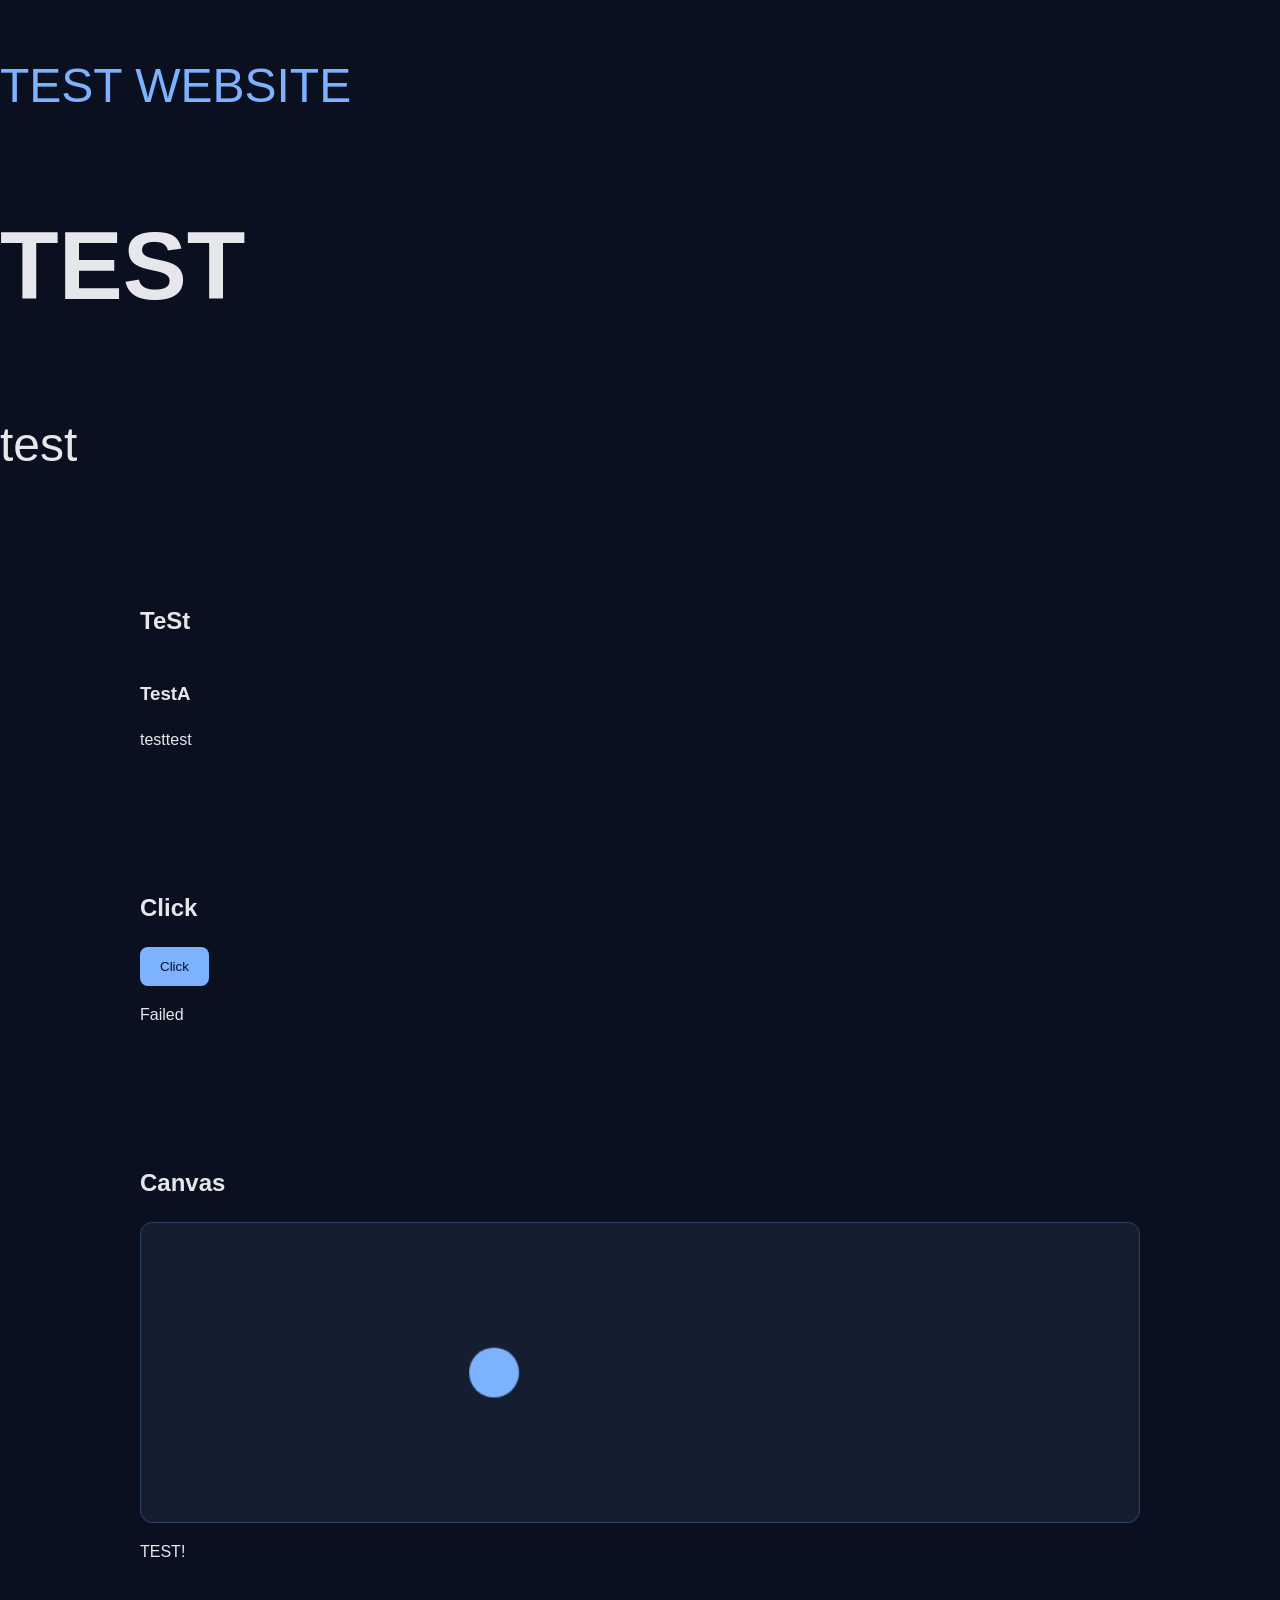
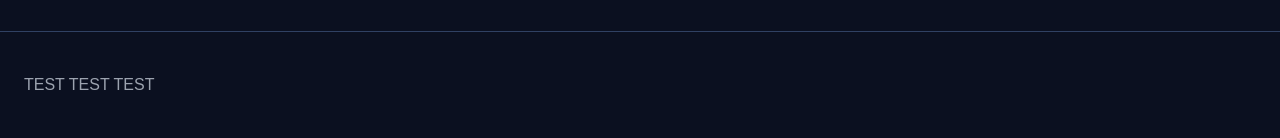
==== index.html @ 510d8ebf "test1" ====
<!DOCTYPE html>
<html lang="zh-CN">

<head>
    <meta charset="UTF-8">
    <meta
	name="viewport"
	content="width=device-width, initial-scale=1.0"
    >
    <title>jsf | My Website</title>

    <link
	rel="stylesheet"
	href="style.css"
    >
</head>

<body>
    <header>
	<p class="label">TEST WEBSITE</p>
	<h1>TEST</h1>

	<p>
	    test
	</p>
    </header>

    <main>
	<section>
	    <h2>TeSt</h2>

	    <div class="test-grid">
		<article class="test-card">
		    <h3>TestA</h3>
		    <p>testtest</p>
		</article>

	    </div>
	</section>
	
	<section>
	    <h2>Click</h2>

	    <button id="test-button">
		Click
	    </button>

	    <p id="test-result">
		Failed
	    </p>
	</section>

	<section>
	    <h2>Canvas</h2>

	    <canvas
		id="test-canvas"
		width="800"
		height="240"
	    ></canvas>
	    
	    <p>
		TEST!
	    </p>
	</section>
    </main>

    <footer>
	<p>TEST TEST TEST</p>
    </footer>

    <script src="./script.js"></script>
</body>

</html>
---- style.css ----
*{
     box-sizing: border-box;
}

body {
    margin: 0;
    color: #e5e7eb;
    background: #0b1020;
    font-family:
	Arial,
	"Microsoft Yahei",
	sans-serif;
    line-height: 1.6;
}

header {
    margin: 8px 0;
    font-size: 48px;
}

.label {
    color: #7db2ff;
}

main {
    width: min(1000px, 86%);
    margin: auto;
}

section {
    padding: 50px 0;
}

.test-grid{
    display: grid;
    grid-template-columns:
	repeat(auto-fit,minmax(220px, 1fr));
    gap: 20px;
}

.test-card:hover{
    transform: translateY(-5px);
    border-color: #7db2ff;
}

button {
    padding: 12px 20px;
    color: #08101f;
    background: #7db2ff;
    border: none;
    border-radius: 8px;
    cursor: pointer;
}

button:hover{
    background: #a5c9ff;
}

#test-canvas {
    display: block;
    width: 100%;
    height: auto;
    background: #151d31;
    border: 1px solid #304163;
    border-radius: 12px;
}

footer {
    padding: 24px;
    color: #9ca3af;
    text-align: canter;
    border-top: 1px solid #304163;
}

@media (max-width: 600px) {
    header h1 {
	font-size: 36px;
    }
    
    header {
	padding: 60px 7%;
    }
}
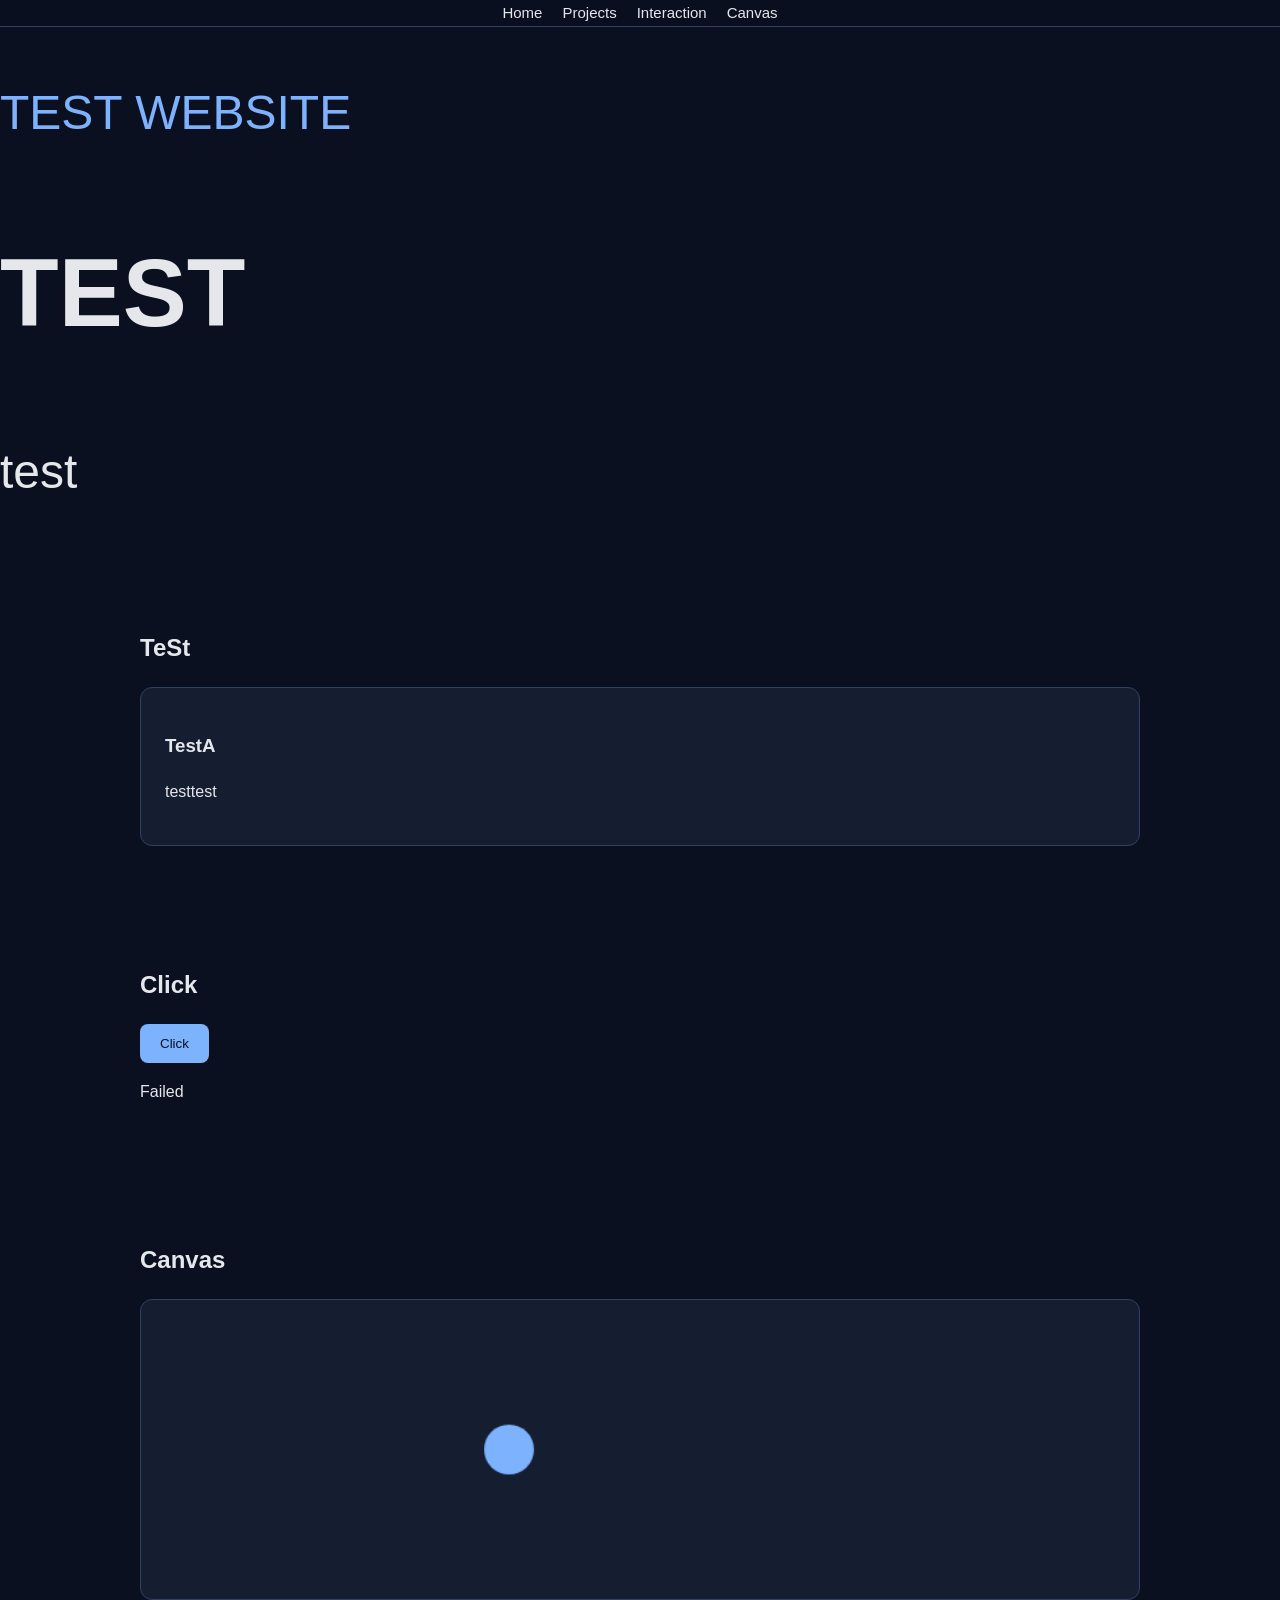
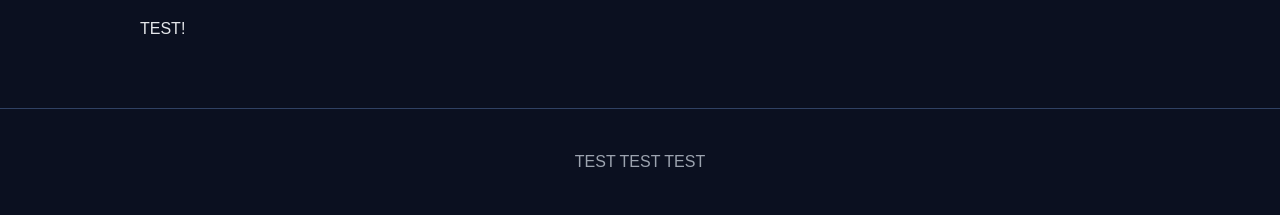
==== commit 90423b04: "test4" ====
--- a/index.html
+++ b/index.html
@@ -7,7 +7,7 @@
 	name="viewport"
 	content="width=device-width, initial-scale=1.0"
     >
-    <title>jsf | My Website</title>
+    <title>jsf | TEST Website</title>
 
     <link
 	rel="stylesheet"
@@ -16,7 +16,14 @@
 </head>
 
 <body>
-    <header>
+    <nav class="site-nav">
+	<a href="#home">Home</a>
+	<a href="#projects">Projects</a>
+	<a href="#interaction">Interaction</a>
+	<a href="#canvas-demo">Canvas</a>
+    </nav>
+
+    <header id="home" class="hero">
 	<p class="label">TEST WEBSITE</p>
 	<h1>TEST</h1>
 
@@ -26,7 +33,7 @@
     </header>
 
     <main>
-	<section>
+	<section id="projects">
 	    <h2>TeSt</h2>
 
 	    <div class="test-grid">
@@ -38,7 +45,7 @@
 	    </div>
 	</section>
 	
-	<section>
+	<section id="interaction"> 
 	    <h2>Click</h2>
 
 	    <button id="test-button">
@@ -50,7 +57,7 @@
 	    </p>
 	</section>
 
-	<section>
+	<section id="canvas-demo">
 	    <h2>Canvas</h2>
 
 	    <canvas
--- a/style.css
+++ b/style.css
@@ -1,5 +1,31 @@
 *{
      box-sizing: border-box;
+}
+
+html {
+    scroll-behavior: smooth;
+}
+
+.site-nav {
+    position: sticky;
+    top: 0;
+    z-index: 10;
+    display: flex;
+    justify-content: center;
+    gap: 20px;
+    padding: 1px 7%;
+    background: rgba(11, 16, 32, 0.92);
+    border-bottom: 1px solid #304163;
+}
+
+.site-nav a {
+    color: #e5e7eb;
+    text-decoration: none;
+    font-size: 15px;
+}
+
+.site-nav a:hover {
+    color: #7db2ff;
 }
 
 body {
@@ -37,6 +63,13 @@
 	repeat(auto-fit,minmax(220px, 1fr));
     gap: 20px;
 }
+.test-card {
+    padding: 24px;
+    background: #151d31;
+    border: 1px solid #304163;
+    border-radius: 12px;
+    transition: transform 0.2s, border-color 0.2s;
+}
 
 .test-card:hover{
     transform: translateY(-5px);
@@ -68,7 +101,7 @@
 footer {
     padding: 24px;
     color: #9ca3af;
-    text-align: canter;
+    text-align: center;
     border-top: 1px solid #304163;
 }
 
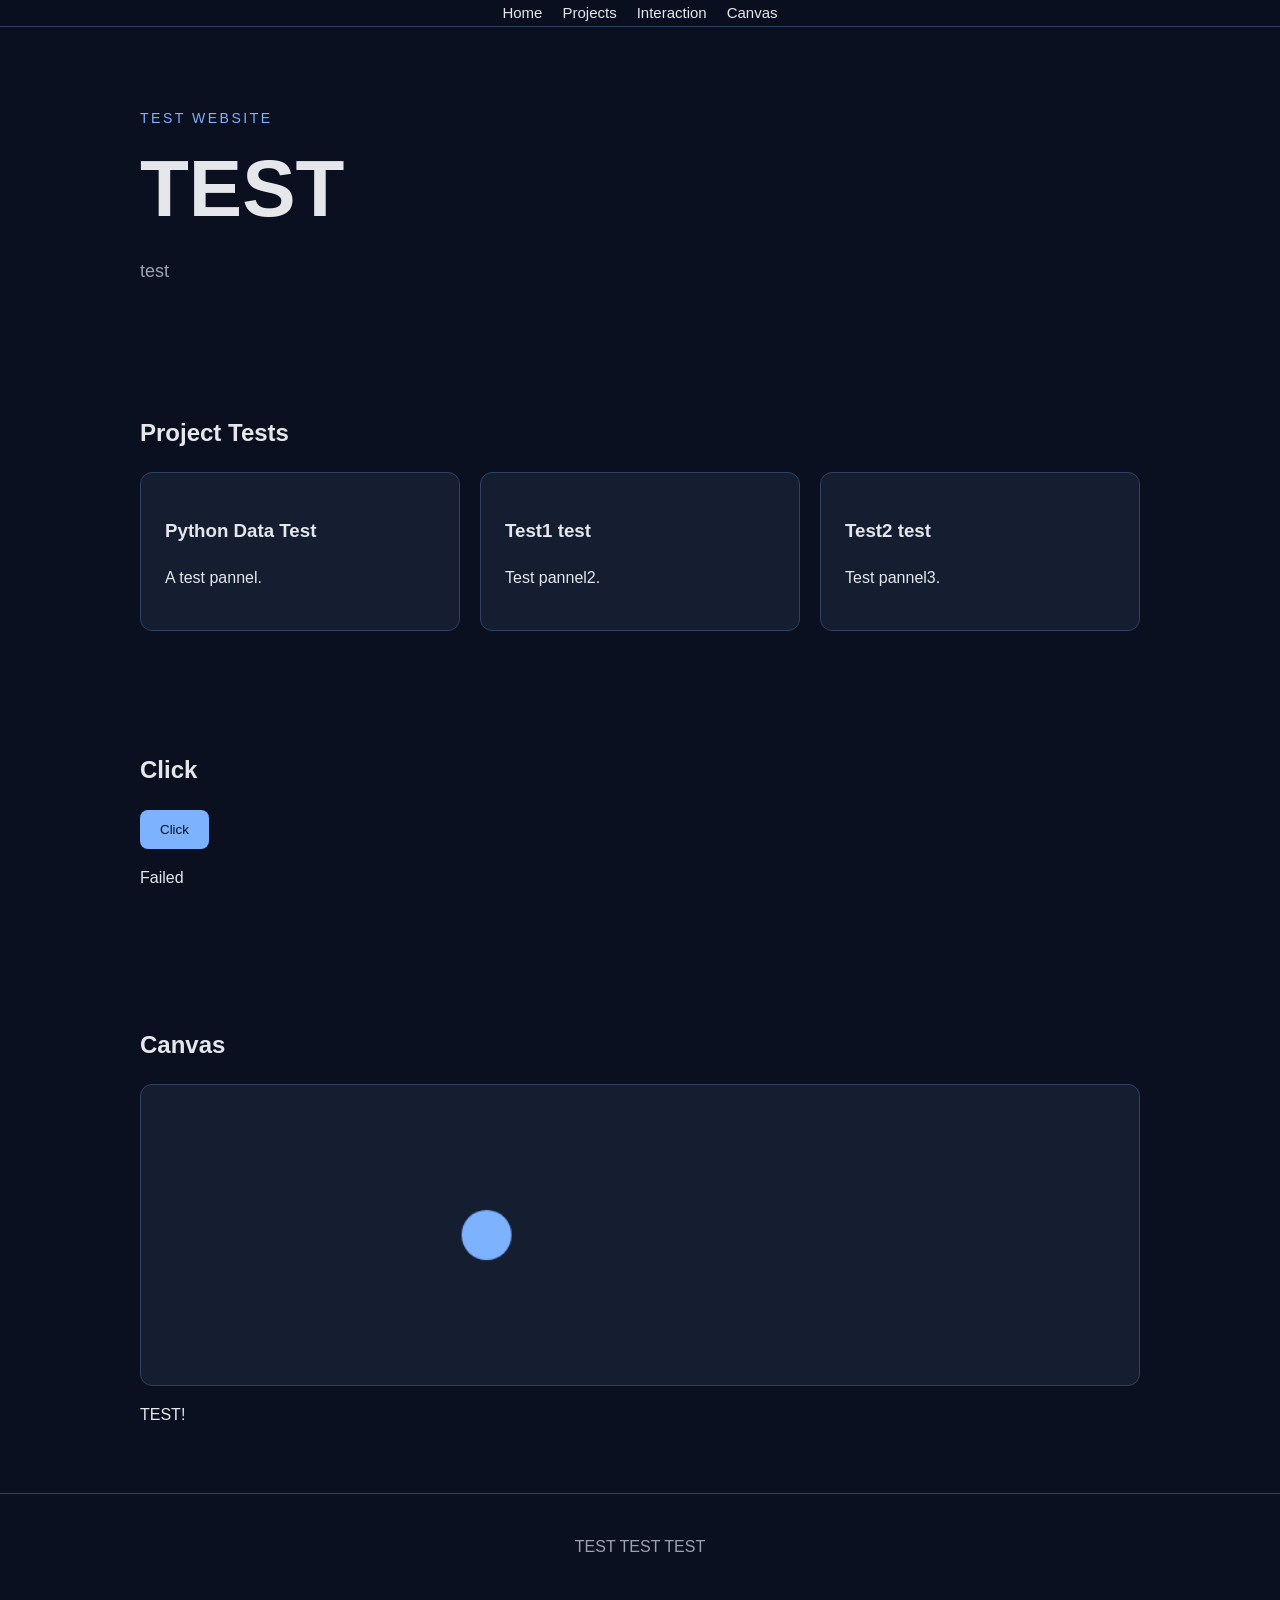
==== commit b46b49bc: "test6" ====
--- a/index.html
+++ b/index.html
@@ -34,12 +34,25 @@
 
     <main>
 	<section id="projects">
-	    <h2>TeSt</h2>
+	    <h2>Project Tests</h2>
 
 	    <div class="test-grid">
 		<article class="test-card">
-		    <h3>TestA</h3>
-		    <p>testtest</p>
+		    <h3>Python Data Test</h3>
+		    <p>A test pannel.</p>
+		</article>
+		<article class="test-card">
+		    <h3>Test1 test</h3>
+		    <p>
+			Test pannel2.
+		    </p>
+		</article>
+
+		<article class="test-card">
+		    <h3>Test2 test</h3>
+		    <p>
+			Test pannel3.
+		    </p>
 		</article>
 
 	    </div>
--- a/style.css
+++ b/style.css
@@ -40,12 +40,29 @@
 }
 
 header {
-    margin: 8px 0;
-    font-size: 48px;
+    width: min(1000px, 86%);
+    margin: 0 auto;
+    padding: 80px 0 40px;
+}
+
+.hero h1 {
+    margin: 0;
+    font-size: clamp(48px, 8vw, 80px);
+    line-height: 1.1;
+}
+
+.hero > p:not(.label) {
+    max-width: 680px;
+    margin-top: 24px;
+    color: #9ca3af;
+    font-size: 18px;
 }
 
 .label {
     color: #7db2ff;
+    margin: 0 0 16px;
+    font-size: 14px;
+    letter-spacing: 0.18em;
 }
 
 main {
@@ -111,6 +128,6 @@
     }
     
     header {
-	padding: 60px 7%;
+	padding: 60px 0;
     }
 }
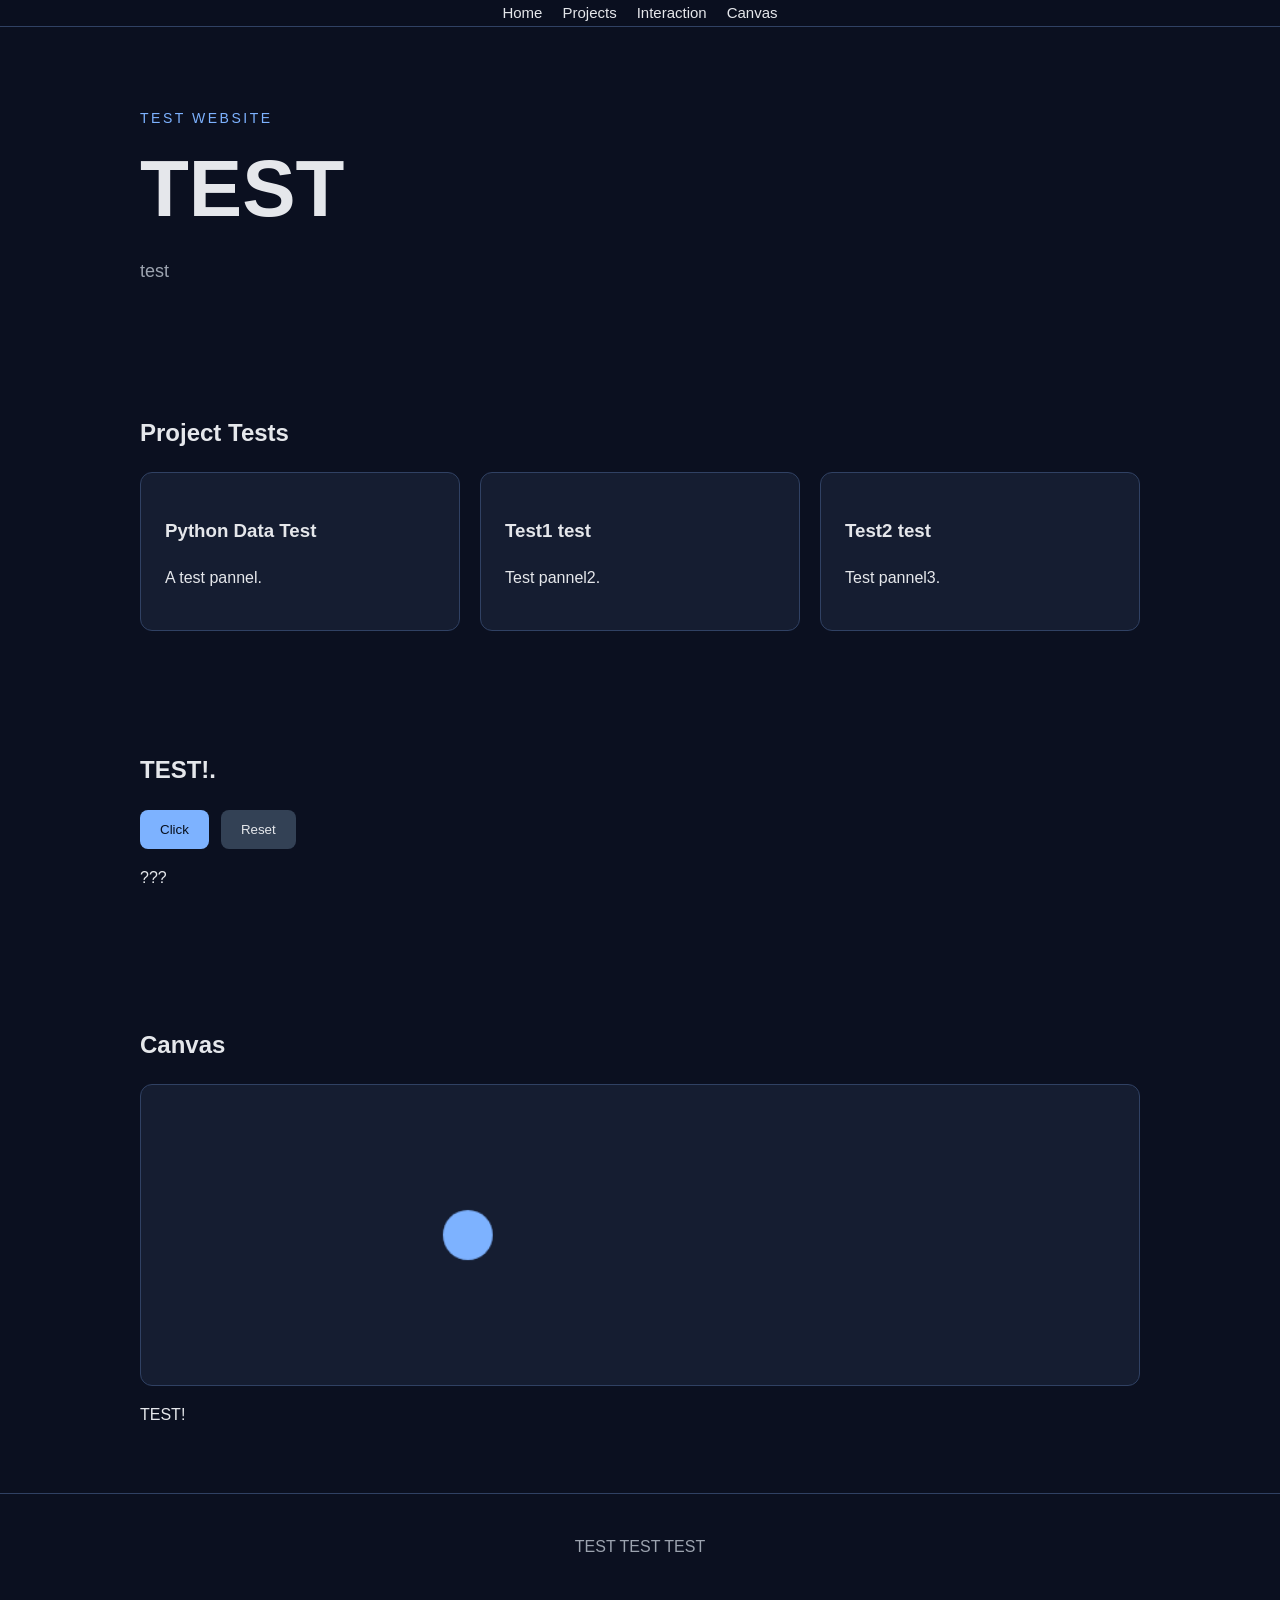
==== commit 4158dd8a: "test111" ====
--- a/index.html
+++ b/index.html
@@ -59,14 +59,23 @@
 	</section>
 	
 	<section id="interaction"> 
-	    <h2>Click</h2>
+	    <h2>TEST!.</h2>
 
-	    <button id="test-button">
-		Click
-	    </button>
+	    <div class="button-row">
+		<button id="test-button" type="bottun">
+		    Click
+		</button>
+		<button
+		    id="reset-button"
+		    class="secondary-button"
+		    type="button"
+		>
+		    Reset
+	        </button>
+	    </div>
 
 	    <p id="test-result">
-		Failed
+		???
 	    </p>
 	</section>
 
--- a/style.css
+++ b/style.css
@@ -106,6 +106,22 @@
     background: #a5c9ff;
 }
 
+.button-row {
+    display: flex;
+    flex-wrap: wrap;
+    gap: 12px;
+    align-items: center;
+}
+
+.secondary-button {
+    color: #e5e7eb;
+    background: #334155;
+}
+
+.secondary-button:hover {
+    background: #475569;
+}
+
 #test-canvas {
     display: block;
     width: 100%;
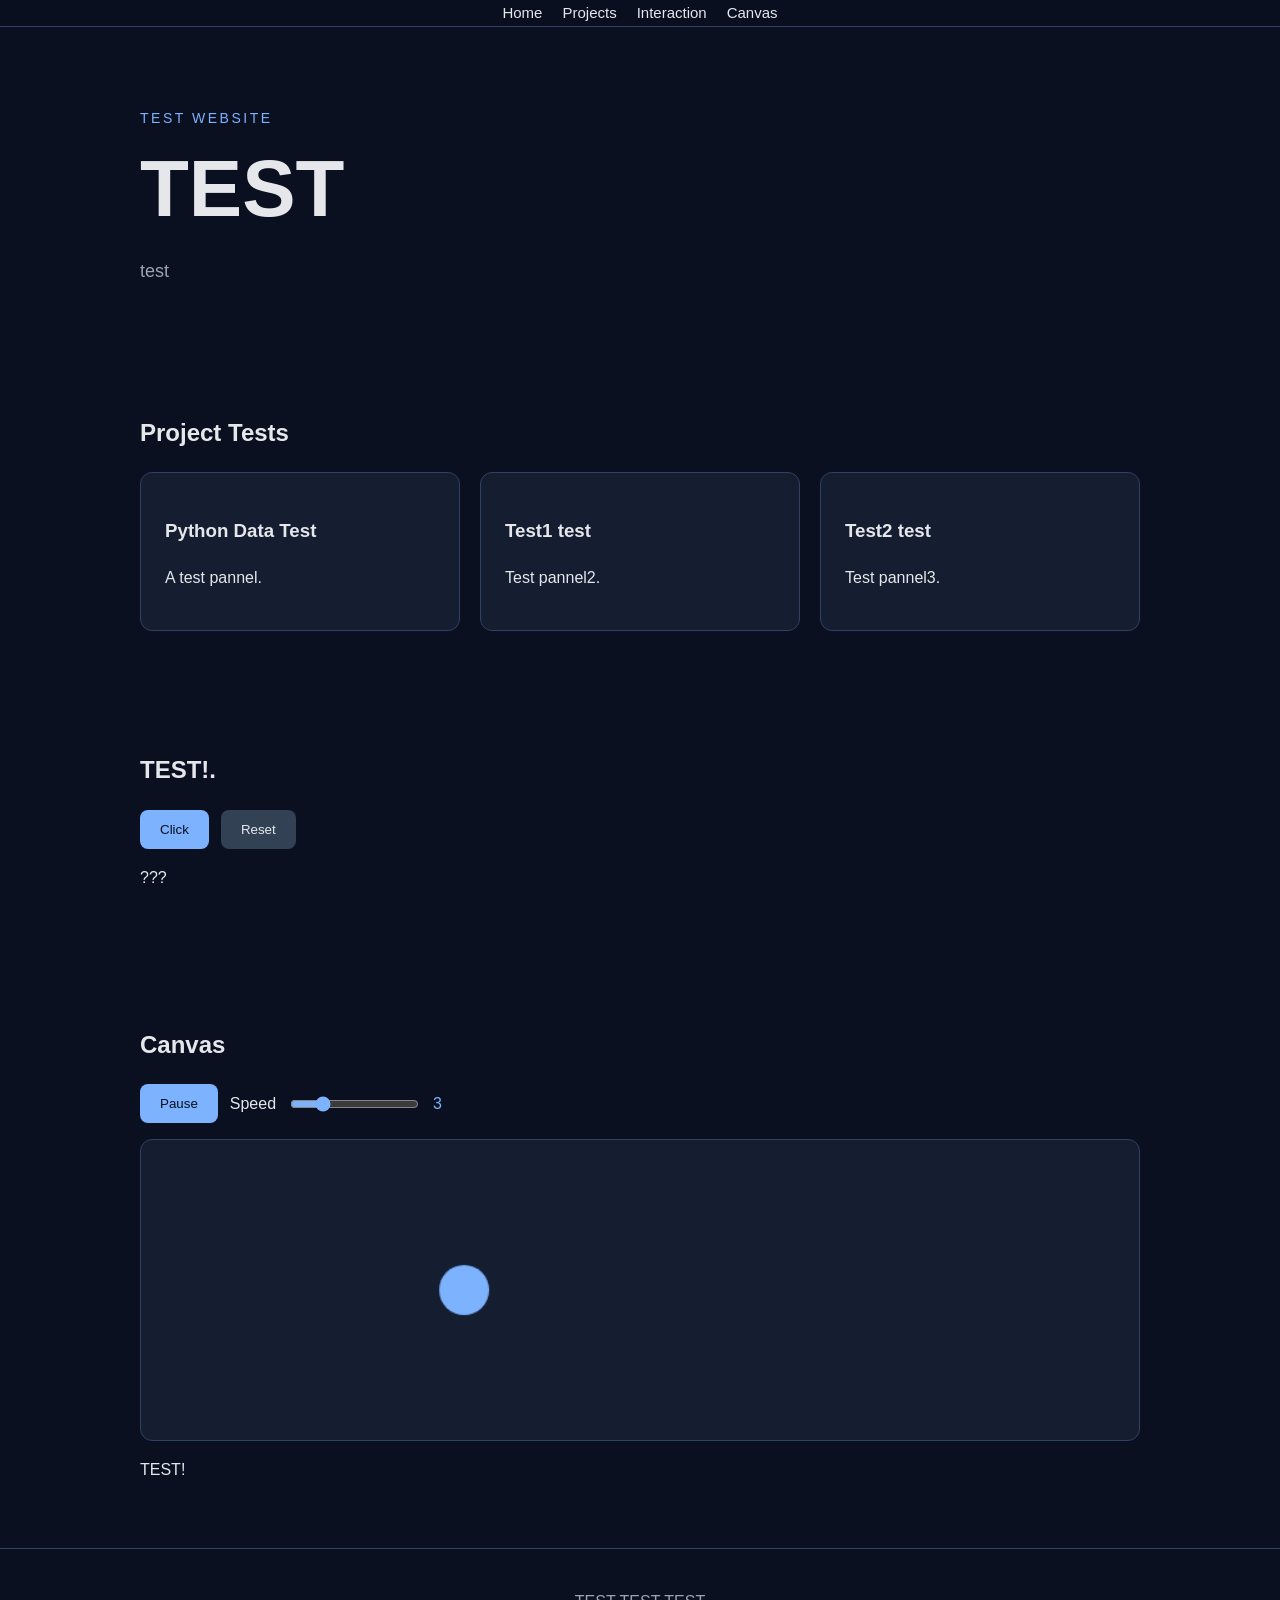
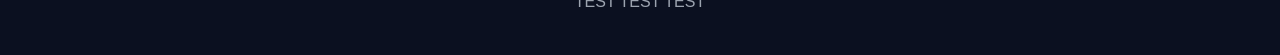
==== commit 0ea1ac5f: "test9" ====
--- a/index.html
+++ b/index.html
@@ -81,6 +81,28 @@
 
 	<section id="canvas-demo">
 	    <h2>Canvas</h2>
+	    <div class="canvas-controls">
+		<button
+		    id="animation-toggle"
+		    type="button"
+		>
+		    Pause
+		</button>
+
+		<label for="animation-speed">
+		    Speed
+		</label>
+
+		<input
+		    id="animation-speed"
+		    type="range"
+		    min="1"
+		    max="10"
+		    value="3"
+		>
+
+		<span id="speed-value">3</span>
+	    </div>
 
 	    <canvas
 		id="test-canvas"
--- a/style.css
+++ b/style.css
@@ -106,6 +106,24 @@
     background: #a5c9ff;
 }
 
+.canvas-controls {
+    display: flex;
+    flex-wrap: wrap;
+    align-items: center;
+    gap: 12px;
+    margin-bottom: 16px;
+}
+
+.canvas-controls input {
+    accent-color: #7db2ff;
+}
+
+#speed-value {
+    min-width: 2ch;
+    color: #7db2ff;
+}
+
+
 .button-row {
     display: flex;
     flex-wrap: wrap;
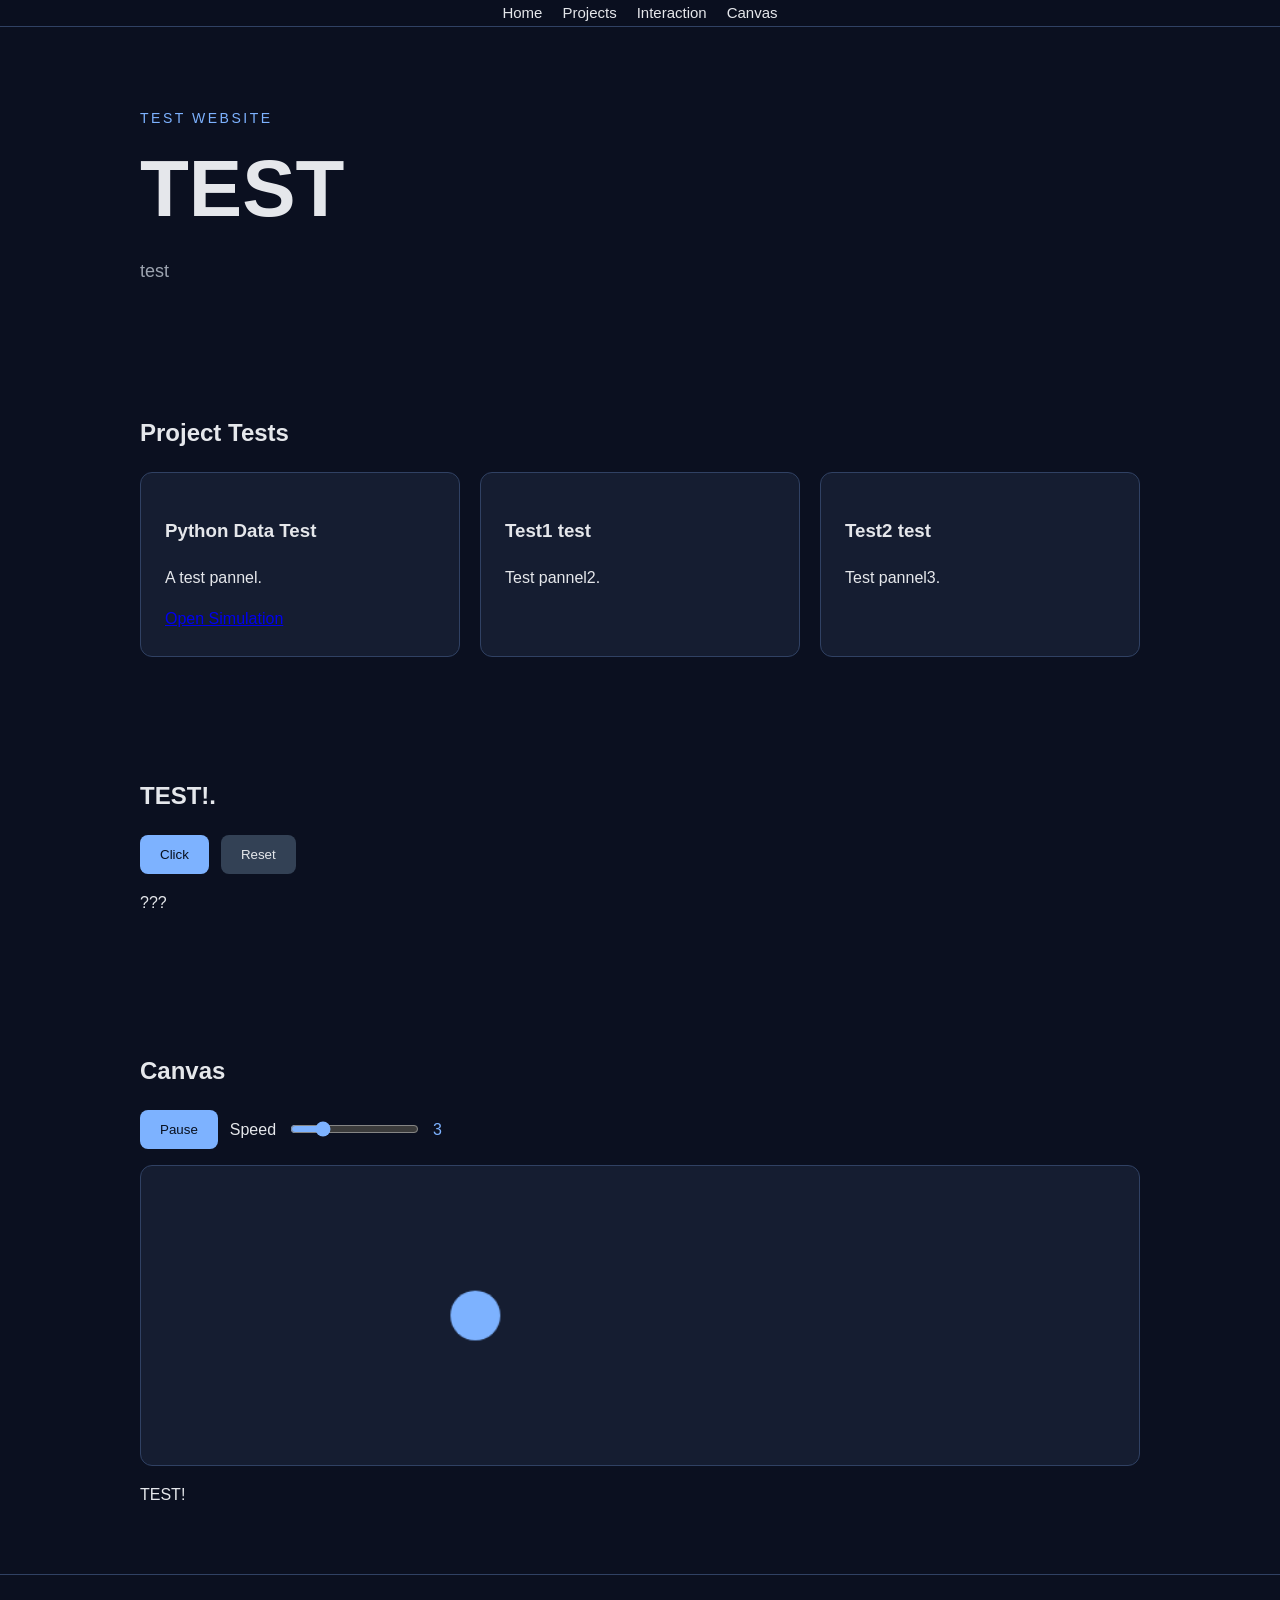
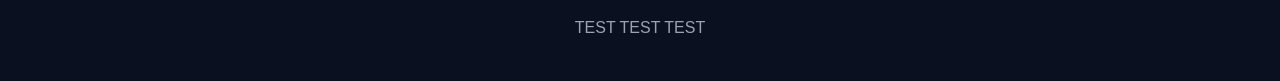
==== commit c6f685ea: "test12" ====
--- a/index.html
+++ b/index.html
@@ -40,6 +40,9 @@
 		<article class="test-card">
 		    <h3>Python Data Test</h3>
 		    <p>A test pannel.</p>
+			<a href="projects/heat-eq.html">
+				Open Simulation
+			</a>
 		</article>
 		<article class="test-card">
 		    <h3>Test1 test</h3>
@@ -53,6 +56,7 @@
 		    <p>
 			Test pannel3.
 		    </p>
+		
 		</article>
 
 	    </div>
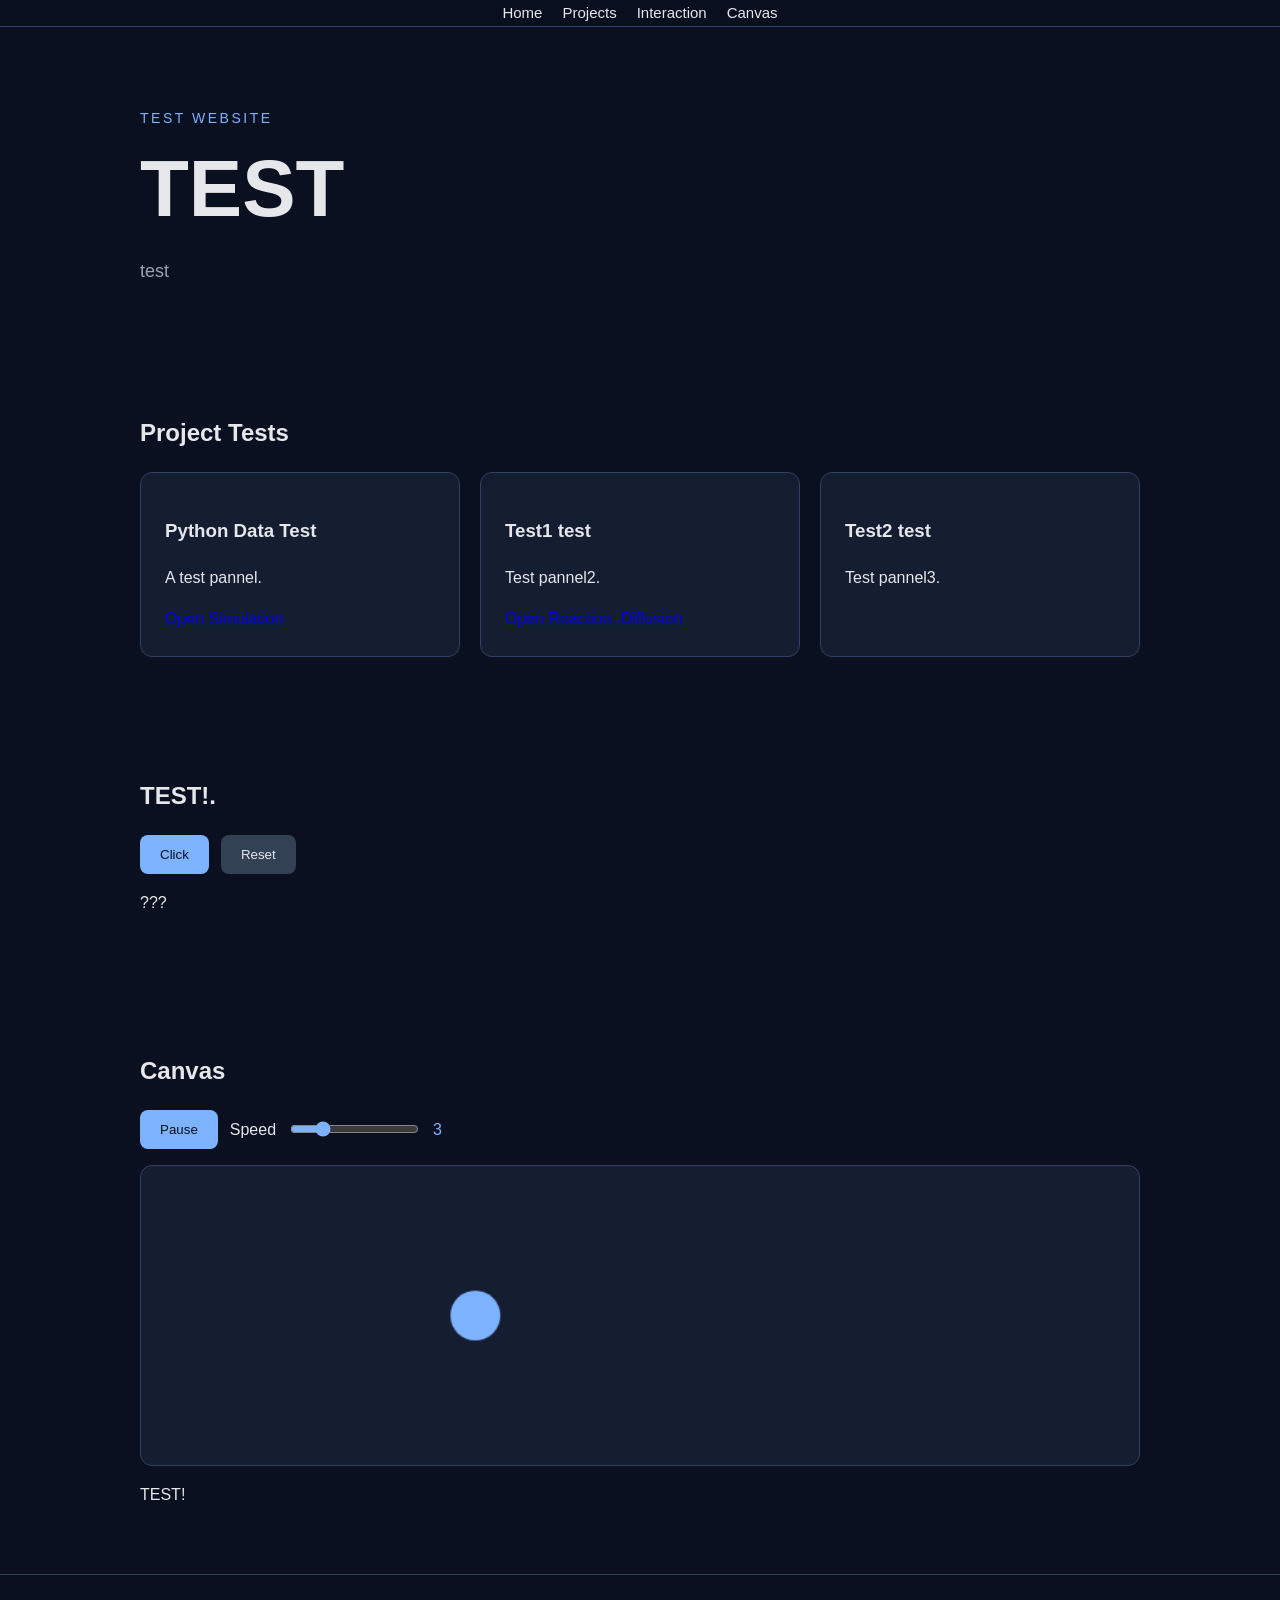
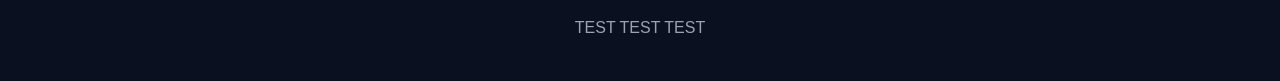
==== commit 6794d175: "test100" ====
--- a/index.html
+++ b/index.html
@@ -40,7 +40,7 @@
 		<article class="test-card">
 		    <h3>Python Data Test</h3>
 		    <p>A test pannel.</p>
-			<a href="projects/heat-eq.html">
+			<a href="project/heat-eq.html">
 				Open Simulation
 			</a>
 		</article>
@@ -49,6 +49,9 @@
 		    <p>
 			Test pannel2.
 		    </p>
+			<a href="project/diffusion.html">
+				Open Reaction–Diffusion
+			</a>
 		</article>
 
 		<article class="test-card">
--- a/style.css
+++ b/style.css
@@ -140,13 +140,19 @@
     background: #475569;
 }
 
-#test-canvas {
+#test-canvas,
+#heat-canvas,
+#reaction-canvas  {
     display: block;
     width: 100%;
     height: auto;
     background: #151d31;
     border: 1px solid #304163;
     border-radius: 12px;
+}
+
+#reaction-canvas {
+    image-rendering: pixelated;
 }
 
 footer {
